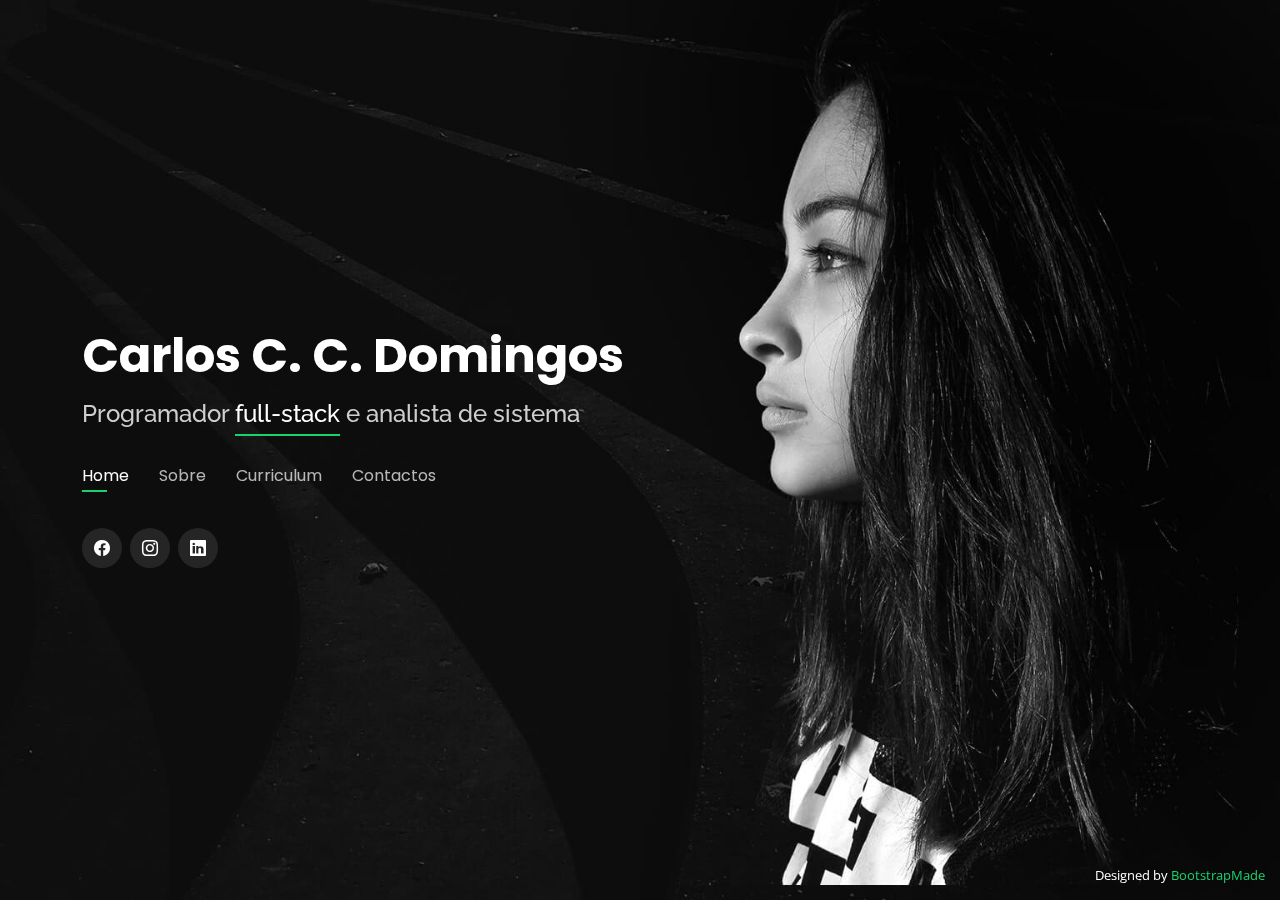
==== index.html @ 658e86a1 "melhorias" ====
<!DOCTYPE html>
<html lang="en">

<head>
  <meta charset="utf-8">
  <meta content="width=device-width, initial-scale=1.0" name="viewport">

  <title>Portifolio</title>
  <meta
    content="esta pagina tem como obetivo de fazer a minha apresentação pessoal e das ablidades profissionais e minhas competencias"
    name="description">
  <meta content="" name="keywords">

  <!-- Favicons -->
  <link href="assets/img/favicon.png" rel="icon">
  <link href="assets/img/apple-touch-icon.png" rel="apple-touch-icon">

  <!-- Google Fonts -->
  <link
    href="https://fonts.googleapis.com/css?family=Open+Sans:300,300i,400,400i,600,600i,700,700i|Raleway:300,300i,400,400i,500,500i,600,600i,700,700i|Poppins:300,300i,400,400i,500,500i,600,600i,700,700i"
    rel="stylesheet">

  <!-- Vendor CSS Files -->
  <link href="assets/vendor/bootstrap/css/bootstrap.min.css" rel="stylesheet">
  <link href="assets/vendor/bootstrap-icons/bootstrap-icons.css" rel="stylesheet">
  <link href="assets/vendor/boxicons/css/boxicons.min.css" rel="stylesheet">
  <link href="assets/vendor/glightbox/css/glightbox.min.css" rel="stylesheet">
  <link href="assets/vendor/remixicon/remixicon.css" rel="stylesheet">
  <link href="assets/vendor/swiper/swiper-bundle.min.css" rel="stylesheet">

  <!-- Template Main CSS File -->
  <link href="assets/css/style.css" rel="stylesheet">

  <!-- =======================================================
  * Template Name: Personal
  * Template URL: https://bootstrapmade.com/personal-free-resume-bootstrap-template/
  * Updated: Mar 17 2024 with Bootstrap v5.3.3
  * Author: BootstrapMade.com
  * License: https://bootstrapmade.com/license/
  ======================================================== -->
</head>

<body>

  <!-- ======= Header ======= -->
  <header id="header">
    <div class="container">

      <h1><a href="index.html">Carlos C. C. Domingos</a></h1>
      <!-- Uncomment below if you prefer to use an image logo -->
      <!-- <a href="index.html" class="mr-auto"><img src="assets/img/logo.png" alt="" class="img-fluid"></a> -->
      <h2>Programador <span>full-stack</span> e analista de sistema</h2>

      <nav id="navbar" class="navbar">
        <ul>
          <li><a class="nav-link active" href="#header">Home</a></li>
          <li><a class="nav-link" href="#about">Sobre</a></li>
          <li><a class="nav-link" href="#resume">Curriculum</a></li>
          <!-- <li><a class="nav-link" href="#services">Serviços</a></li> -->
          <!-- <li><a class="nav-link" href="#portfolio">Portfolio</a></li> -->
          <li><a class="nav-link" href="#contact">Contactos</a></li>
        </ul>
        <i class="bi bi-list mobile-nav-toggle"></i>
      </nav><!-- .navbar -->

      <div class="social-links">
        <a href="#" class="facebook"><i class="bi bi-facebook"></i></a>
        <a href="#" class="instagram"><i class="bi bi-instagram"></i></a>
        <a href="#" class="linkedin"><i class="bi bi-linkedin"></i></a>
      </div>

    </div>
  </header><!-- End Header -->

  <!-- ======= About Section ======= -->
  <section id="about" class="about">

    <!-- ======= About Me ======= -->
    <div class="about-me container">

      <div class="section-title">
        <h2>Sobre mi</h2>
        <p>Saiba mais sobre mi</p>
      </div>

      <div class="row">
        <div class="col-lg-4" data-aos="fade-right">
          <img src="assets/img/me.jpg" class="img-fluid" alt="">
        </div>
        <div class="col-lg-8 pt-4 pt-lg-0 content" data-aos="fade-left">
          <h3>Programador &amp; Analista de Sistema</h3>
          <p class="fst-italic">
            Trabalho no ramo das tecnologias de informação a mais 8 anos, meus estudos em ciências da computação
            continuam a servir de susporte para adaptação de solucões computacionais nas mais diversar areas.
          </p>
          <div class="row">
            <div class="col-lg-6">
              <ul>
                <li><i class="bi bi-chevron-right"></i> <strong>Data Nascimento:</strong> <span>15/05/1991</span></li>
                <li><i class="bi bi-chevron-right"></i> <strong>Website:</strong> <span>www.example.com</span></li>
                <li><i class="bi bi-chevron-right"></i> <strong>Phone:</strong> <span>+244 934 527 303</span></li>
                <li><i class="bi bi-chevron-right"></i> <strong>Endereço:</strong> <span>Luanda - Talatona, Rua do MAT,
                    piquete nos arredores do salão das testemunhas de Jeová</span></li>
              </ul>
            </div>
            <div class="col-lg-6">
              <ul>
                <li><i class="bi bi-chevron-right"></i> <strong>Idade:</strong> <span>33</span></li>
                <li><i class="bi bi-chevron-right"></i> <strong>Grau Academico:</strong> <span>Bacharel</span></li>
                <li><i class="bi bi-chevron-right"></i> <strong>Email:</strong> <span>carlos18mauro@gmail.com</span>
                </li>
                <li><i class="bi bi-chevron-right"></i> <strong>Freelance:</strong> <span>Disponivel</span></li>
              </ul>
            </div>
          </div>
          <p>
            Profissional qualificado com sólida experiência na área de atuação, demonstrando competência técnica e
            habilidades avançadas em resolução de problemas. Possui excelente capacidade de comunicação e trabalho em
            equipe, além de forte comprometimento com prazos e qualidade.
            Proativo e adaptável a diferentes ambientes de trabalho,
            com contínuo interesse em desenvolvimento profissional.
            Especializado em Ciências da Computação.
          </p>
        </div>
      </div>

    </div><!-- End About Me -->

    <!-- ======= Counts ======= -->
    <div class="counts container">

      <div class="row">

        <div class="col-lg-3 col-md-6">
          <div class="count-box">
            <i class="bi bi-emoji-smile"></i>
            <span data-purecounter-start="0" data-purecounter-end="5" data-purecounter-duration="1"
              class="purecounter"></span>
            <p>Empresas &amp; Start-up</p>
          </div>
        </div>

        <div class="col-lg-3 col-md-6 mt-5 mt-md-0">
          <div class="count-box">
            <i class="bi bi-journal-richtext"></i>
            <span data-purecounter-start="0" data-purecounter-end="41" data-purecounter-duration="1"
              class="purecounter"></span>
            <p>Projectos</p>
          </div>
        </div>

        <div class="col-lg-3 col-md-6 mt-5 mt-lg-0">
          <div class="count-box">
            <i class="bi bi-headset"></i>
            <span data-purecounter-start="0" data-purecounter-end="24" data-purecounter-duration="1"
              class="purecounter"></span>
            <p>Suporte</p>
          </div>
        </div>
      </div>

    </div><!-- End Counts -->

    <!-- ======= Skills  ======= -->
    <div class="skills container">

      <div class="section-title">
        <h2>Abilidade</h2>
      </div>

      <div class="row skills-content">

        <div class="col-lg-6">

          <div class="progress">
            <span class="skill">HTML <i class="val">100%</i></span>
            <div class="progress-bar-wrap">
              <div class="progress-bar" role="progressbar" aria-valuenow="100" aria-valuemin="0" aria-valuemax="100">
              </div>
            </div>
          </div>

          <div class="progress">
            <span class="skill">CSS <i class="val">90%</i></span>
            <div class="progress-bar-wrap">
              <div class="progress-bar" role="progressbar" aria-valuenow="90" aria-valuemin="0" aria-valuemax="100">
              </div>
            </div>
          </div>

          <div class="progress">
            <span class="skill">JavaScript <i class="val">75%</i></span>
            <div class="progress-bar-wrap">
              <div class="progress-bar" role="progressbar" aria-valuenow="75" aria-valuemin="0" aria-valuemax="100">
              </div>
            </div>
          </div>

        </div>

        <div class="col-lg-6">

          <div class="progress">
            <span class="skill">PHP <i class="val">97%</i></span>
            <div class="progress-bar-wrap">
              <div class="progress-bar" role="progressbar" aria-valuenow="80" aria-valuemin="0" aria-valuemax="100">
              </div>
            </div>
          </div>

          <div class="progress">
            <span class="skill">WordPress/CMS <i class="val">90%</i></span>
            <div class="progress-bar-wrap">
              <div class="progress-bar" role="progressbar" aria-valuenow="90" aria-valuemin="0" aria-valuemax="100">
              </div>
            </div>
          </div>

          <div class="progress">
            <span class="skill">Photoshop <i class="val">55%</i></span>
            <div class="progress-bar-wrap">
              <div class="progress-bar" role="progressbar" aria-valuenow="55" aria-valuemin="0" aria-valuemax="100">
              </div>
            </div>
          </div>

        </div>

      </div>

    </div><!-- End Skills -->

    <!-- ======= Interests ======= -->
    <div class="interests container">

      <div class="section-title">
        <h2>Intereses</h2>
      </div>

      <div class="row">
        <div class="col-lg-3 col-md-4">
          <div class="icon-box">
            <i class="ri-store-line" style="color: #ffbb2c;"></i>
            <h3>colaborador</h3>
          </div>
        </div>
        <div class="col-lg-3 col-md-4">
          <div class="icon-box">
            <i class="ri-bar-chart-box-line" style="color: #5578ff;"></i>
            <h3>Analise de Sistema</h3>
          </div>
        </div>
        <div class="col-lg-3 col-md-4">
          <div class="icon-box">
            <i class="ri-database-2-line" style="color: #47aeff;"></i>
            <h3>Analise de Dados</h3>
          </div>
        </div>
        <div class="col-lg-3 col-md-4">
          <div class="icon-box">
            <i class="ri-file-list-3-line" style="color: #11dbcf;"></i>
            <h3>Programação</h3>
          </div>
        </div>

      </div>

    </div><!-- End Interests -->

  </section><!-- End About Section -->

  <!-- ======= Resume Section ======= -->
  <section id="resume" class="resume">
    <div class="container">

      <div class="section-title">
        <h2>Curriculum</h2>
        <p>Meu CV</p>
      </div>

      <div class="row">
        <div class="col-lg-6">
          <h3 class="resume-title">Sumário</h3>
          <div class="resume-item pb-0">
            <h4>Carlos Capitão Cavunga Domingos</h4>
            <p>
              <em>
                Programador inovador e focado em prazos,
                com mais de 7 anos de experiência projetando e
                desenvolvendo sistemas web
                centrado na divulgação de empresas digitalmente e aplicações operacionais,
                desde o conceito inicial até a entrega final refinada.
              </em>
            </p>
            <p>
            <ul>
              <li>Talatona Rua MAT, Piquete, ao lado do salão do reino das testemunhas de Jeová</li>
              <li>+244 934 527 303</li>
              <li>carlos18mauro@gmail.com</li>
            </ul>
            </p>
          </div>

          <h3 class="resume-title">Educação</h3>
          <div class="resume-item">
            <h4>Bacharel</h4>
            <h5>2014 - 2018</h5>
            <p><em>Ciências da Computação, Universidade Agostinho Neto, UAN</em></p>
            <p>
              Aprendemos conceitos e aplicações do ramo computacionais nas mais variadas
              areas com foco de resolução de problemas a niveis computacionais.
            </p>
          </div>
          <div class="resume-item">
            <h4>Médio</h4>
            <h5>2007 - 2010</h5>
            <p><em>Contabilidade e Gestão, Intituto Medio Politecnico Kimamuenho, IMPK</em></p>
            <p>
              aprendi a ter dominio de gestão de empresa, contabilidade e auditoria e revisão de contas.
            </p>
          </div>
          <div class="resume-item">
            <h4>Profissional</h4>
            <h5>2015</h5>
            <p><em>CCNA 1 &emsp; CCNA 2, Instituto Profissioanl Itel</em></p>
            <p>
              Tive aprendizado profissional de redes de computadores.
            </p>
          </div>
        </div>
        <div class="col-lg-6">
          <h3 class="resume-title"> Experiências</h3>
          <div class="resume-item">
            <h4>Gestor de Projeto</h4>
            <h5>2020 - Data atual</h5>
            <p><em>Sartorial 55, Bela BusnessPark, LDA </em></p>
            <p>
            <ul>
              <li>adaptei as tecnicas de gestão de projetos na empresa em que colaboro.</li>
              <li>Numa escala de produção de 20% que a minha empresa produz, tivemos uma aumento de até 95% em rendimento.
              </li>
              <li>
                diminuição de uso de papel em até 80%.
              </li>
              <li>
                Aprimorei o envio de encomenda de encomenda de 4 envios por dia para 15 encomenda por dia, gerando um lucro com crescimento exponencial.
              </li>
            </ul>
            </p>
          </div>
          <div class="resume-item">
            <h4>Programador</h4>
            <h5>2015 - Data atual</h5>
            <p><em>Freelance</em></p>
            <p>
            <ul>
              <li>atualmente dou suporte e/ou consultoria em projetos academicos e empresariais.</li>
              <li>desenvolvo pagina de apresentação (layout) para algumas Start-up.</li>
              <li>faço portifolio igual a este para profissionais de todos os ramos.</li>
              <li>Criu mais de 4 apresentações e propostas de sites por mês para empresas e pessoas singulares.</li>
            </ul>
            </p>
          </div>
        </div>
      </div>

    </div>
  </section><!-- End Resume Section -->

  <!-- ======= Services Section ======= -->
  <!-- <section id="services" class="services">
    <div class="container">

      <div class="section-title">
        <h2>Services</h2>
        <p>My Services</p>
      </div>

      <div class="row">
        <div class="col-lg-4 col-md-6 d-flex align-items-stretch">
          <div class="icon-box">
            <div class="icon"><i class="bx bxl-dribbble"></i></div>
            <h4><a href="">Lorem Ipsum</a></h4>
            <p>Voluptatum deleniti atque corrupti quos dolores et quas molestias excepturi</p>
          </div>
        </div>

        <div class="col-lg-4 col-md-6 d-flex align-items-stretch mt-4 mt-md-0">
          <div class="icon-box">
            <div class="icon"><i class="bx bx-file"></i></div>
            <h4><a href="">Sed ut perspiciatis</a></h4>
            <p>Duis aute irure dolor in reprehenderit in voluptate velit esse cillum dolore</p>
          </div>
        </div>

        <div class="col-lg-4 col-md-6 d-flex align-items-stretch mt-4 mt-lg-0">
          <div class="icon-box">
            <div class="icon"><i class="bx bx-tachometer"></i></div>
            <h4><a href="">Magni Dolores</a></h4>
            <p>Excepteur sint occaecat cupidatat non proident, sunt in culpa qui officia</p>
          </div>
        </div>

        <div class="col-lg-4 col-md-6 d-flex align-items-stretch mt-4">
          <div class="icon-box">
            <div class="icon"><i class="bx bx-world"></i></div>
            <h4><a href="">Nemo Enim</a></h4>
            <p>At vero eos et accusamus et iusto odio dignissimos ducimus qui blanditiis</p>
          </div>
        </div>

        <div class="col-lg-4 col-md-6 d-flex align-items-stretch mt-4">
          <div class="icon-box">
            <div class="icon"><i class="bx bx-slideshow"></i></div>
            <h4><a href="">Dele cardo</a></h4>
            <p>Quis consequatur saepe eligendi voluptatem consequatur dolor consequuntur</p>
          </div>
        </div>

        <div class="col-lg-4 col-md-6 d-flex align-items-stretch mt-4">
          <div class="icon-box">
            <div class="icon"><i class="bx bx-arch"></i></div>
            <h4><a href="">Divera don</a></h4>
            <p>Modi nostrum vel laborum. Porro fugit error sit minus sapiente sit aspernatur</p>
          </div>
        </div>

      </div>

    </div>
  </section> -->
  <!-- End Services Section -->

  <!-- ======= Portfolio Section ======= -->
  <!-- <section id="portfolio" class="portfolio">
    <div class="container">

      <div class="section-title">
        <h2>Portfolio</h2>
        <p>My Works</p>
      </div>

      <div class="row">
        <div class="col-lg-12 d-flex justify-content-center">
          <ul id="portfolio-flters">
            <li data-filter="*" class="filter-active">All</li>
            <li data-filter=".filter-app">App</li>
            <li data-filter=".filter-card">Card</li>
            <li data-filter=".filter-web">Web</li>
          </ul>
        </div>
      </div>

      <div class="row portfolio-container">

        <div class="col-lg-4 col-md-6 portfolio-item filter-app">
          <div class="portfolio-wrap">
            <img src="assets/img/portfolio/portfolio-1.jpg" class="img-fluid" alt="">
            <div class="portfolio-info">
              <h4>App 1</h4>
              <p>App</p>
              <div class="portfolio-links">
                <a href="assets/img/portfolio/portfolio-1.jpg" data-gallery="portfolioGallery"
                  class="portfolio-lightbox" title="App 1"><i class="bx bx-plus"></i></a>
                <a href="portfolio-details.html" data-gallery="portfolioDetailsGallery" data-glightbox="type: external"
                  class="portfolio-details-lightbox" title="Portfolio Details"><i class="bx bx-link"></i></a>
              </div>
            </div>
          </div>
        </div>

        <div class="col-lg-4 col-md-6 portfolio-item filter-web">
          <div class="portfolio-wrap">
            <img src="assets/img/portfolio/portfolio-2.jpg" class="img-fluid" alt="">
            <div class="portfolio-info">
              <h4>Web 3</h4>
              <p>Web</p>
              <div class="portfolio-links">
                <a href="assets/img/portfolio/portfolio-2.jpg" data-gallery="portfolioGallery"
                  class="portfolio-lightbox" title="Web 3"><i class="bx bx-plus"></i></a>
                <a href="portfolio-details.html" data-gallery="portfolioDetailsGallery" data-glightbox="type: external"
                  class="portfolio-details-lightbox" title="Portfolio Details"><i class="bx bx-link"></i></a>
              </div>
            </div>
          </div>
        </div>

        <div class="col-lg-4 col-md-6 portfolio-item filter-app">
          <div class="portfolio-wrap">
            <img src="assets/img/portfolio/portfolio-3.jpg" class="img-fluid" alt="">
            <div class="portfolio-info">
              <h4>App 2</h4>
              <p>App</p>
              <div class="portfolio-links">
                <a href="assets/img/portfolio/portfolio-3.jpg" data-gallery="portfolioGallery"
                  class="portfolio-lightbox" title="App 2"><i class="bx bx-plus"></i></a>
                <a href="portfolio-details.html" data-gallery="portfolioDetailsGallery" data-glightbox="type: external"
                  class="portfolio-details-lightbox" title="Portfolio Details"><i class="bx bx-link"></i></a>
              </div>
            </div>
          </div>
        </div>

        <div class="col-lg-4 col-md-6 portfolio-item filter-card">
          <div class="portfolio-wrap">
            <img src="assets/img/portfolio/portfolio-4.jpg" class="img-fluid" alt="">
            <div class="portfolio-info">
              <h4>Card 2</h4>
              <p>Card</p>
              <div class="portfolio-links">
                <a href="assets/img/portfolio/portfolio-4.jpg" data-gallery="portfolioGallery"
                  class="portfolio-lightbox" title="Card 2"><i class="bx bx-plus"></i></a>
                <a href="portfolio-details.html" data-gallery="portfolioDetailsGallery" data-glightbox="type: external"
                  class="portfolio-details-lightbox" title="Portfolio Details"><i class="bx bx-link"></i></a>
              </div>
            </div>
          </div>
        </div>

        <div class="col-lg-4 col-md-6 portfolio-item filter-web">
          <div class="portfolio-wrap">
            <img src="assets/img/portfolio/portfolio-5.jpg" class="img-fluid" alt="">
            <div class="portfolio-info">
              <h4>Web 2</h4>
              <p>Web</p>
              <div class="portfolio-links">
                <a href="assets/img/portfolio/portfolio-5.jpg" data-gallery="portfolioGallery"
                  class="portfolio-lightbox" title="Web 2"><i class="bx bx-plus"></i></a>
                <a href="portfolio-details.html" data-gallery="portfolioDetailsGallery" data-glightbox="type: external"
                  class="portfolio-details-lightbox" title="Portfolio Details"><i class="bx bx-link"></i></a>
              </div>
            </div>
          </div>
        </div>

        <div class="col-lg-4 col-md-6 portfolio-item filter-app">
          <div class="portfolio-wrap">
            <img src="assets/img/portfolio/portfolio-6.jpg" class="img-fluid" alt="">
            <div class="portfolio-info">
              <h4>App 3</h4>
              <p>App</p>
              <div class="portfolio-links">
                <a href="assets/img/portfolio/portfolio-6.jpg" data-gallery="portfolioGallery"
                  class="portfolio-lightbox" title="App 3"><i class="bx bx-plus"></i></a>
                <a href="portfolio-details.html" data-gallery="portfolioDetailsGallery" data-glightbox="type: external"
                  class="portfolio-details-lightbox" title="Portfolio Details"><i class="bx bx-link"></i></a>
              </div>
            </div>
          </div>
        </div>

        <div class="col-lg-4 col-md-6 portfolio-item filter-card">
          <div class="portfolio-wrap">
            <img src="assets/img/portfolio/portfolio-7.jpg" class="img-fluid" alt="">
            <div class="portfolio-info">
              <h4>Card 1</h4>
              <p>Card</p>
              <div class="portfolio-links">
                <a href="assets/img/portfolio/portfolio-7.jpg" data-gallery="portfolioGallery"
                  class="portfolio-lightbox" title="Card 1"><i class="bx bx-plus"></i></a>
                <a href="portfolio-details.html" data-gallery="portfolioDetailsGallery" data-glightbox="type: external"
                  class="portfolio-details-lightbox" title="Portfolio Details"><i class="bx bx-link"></i></a>
              </div>
            </div>
          </div>
        </div>

        <div class="col-lg-4 col-md-6 portfolio-item filter-card">
          <div class="portfolio-wrap">
            <img src="assets/img/portfolio/portfolio-8.jpg" class="img-fluid" alt="">
            <div class="portfolio-info">
              <h4>Card 3</h4>
              <p>Card</p>
              <div class="portfolio-links">
                <a href="assets/img/portfolio/portfolio-8.jpg" data-gallery="portfolioGallery"
                  class="portfolio-lightbox" title="Card 3"><i class="bx bx-plus"></i></a>
                <a href="portfolio-details.html" data-gallery="portfolioDetailsGallery" data-glightbox="type: external"
                  class="portfolio-details-lightbox" title="Portfolio Details"><i class="bx bx-link"></i></a>
              </div>
            </div>
          </div>
        </div>

        <div class="col-lg-4 col-md-6 portfolio-item filter-web">
          <div class="portfolio-wrap">
            <img src="assets/img/portfolio/portfolio-9.jpg" class="img-fluid" alt="">
            <div class="portfolio-info">
              <h4>Web 3</h4>
              <p>Web</p>
              <div class="portfolio-links">
                <a href="assets/img/portfolio/portfolio-9.jpg" data-gallery="portfolioGallery"
                  class="portfolio-lightbox" title="Web 3"><i class="bx bx-plus"></i></a>
                <a href="portfolio-details.html" data-gallery="portfolioDetailsGallery" data-glightbox="type: external"
                  class="portfolio-details-lightbox" title="Portfolio Details"><i class="bx bx-link"></i></a>
              </div>
            </div>
          </div>
        </div>

      </div>

    </div>
  </section> -->
  <!-- End Portfolio Section -->

  <!-- ======= Contact Section ======= -->
  <section id="contact" class="contact">
    <div class="container">

      <div class="section-title">
        <h2>Contactos</h2>
        <p>Entre em Contacto</p>
      </div>

      <div class="row mt-2">

        <div class="col-md-6 d-flex align-items-stretch">
          <div class="info-box">
            <i class="bx bx-map"></i>
            <h3>Endereço</h3>
            <p>Talatona, Luanda, Rua do MAT, piquete ao lado do salão do reino das testemunhas de Jeová.</p>
          </div>
        </div>

        <div class="col-md-6 mt-4 mt-md-0 d-flex align-items-stretch">
          <div class="info-box">
            <i class="bx bx-share-alt"></i>
            <h3>Redes Sociais</h3>
            <div class="social-links">
              <a href="#" class="facebook"><i class="bi bi-facebook"></i></a>
              <a href="#" class="instagram"><i class="bi bi-instagram"></i></a>
              <a href="#" class="linkedin"><i class="bi bi-linkedin"></i></a>
            </div>
          </div>
        </div>

        <div class="col-md-6 mt-4 d-flex align-items-stretch">
          <div class="info-box">
            <i class="bx bx-envelope"></i>
            <h3>Email</h3>
            <p>carlos18mauro@gmail.com</p>
          </div>
        </div>
        <div class="col-md-6 mt-4 d-flex align-items-stretch">
          <div class="info-box">
            <i class="bx bx-phone-call"></i>
            <h3>Ligue</h3>
            <p>+244 934 527 303</p>
          </div>
        </div>
      </div>
    </div>
  </section><!-- End Contact Section -->

  <div class="credits">
    <!-- All the links in the footer should remain intact. -->
    <!-- You can delete the links only if you purchased the pro version. -->
    <!-- Licensing information: https://bootstrapmade.com/license/ -->
    <!-- Purchase the pro version with working PHP/AJAX contact form: https://bootstrapmade.com/personal-free-resume-bootstrap-template/ -->
    Designed by <a href="https://bootstrapmade.com/">BootstrapMade</a>
  </div>

  <!-- Vendor JS Files -->
  <script src="assets/vendor/purecounter/purecounter_vanilla.js"></script>
  <script src="assets/vendor/bootstrap/js/bootstrap.bundle.min.js"></script>
  <script src="assets/vendor/glightbox/js/glightbox.min.js"></script>
  <script src="assets/vendor/isotope-layout/isotope.pkgd.min.js"></script>
  <script src="assets/vendor/swiper/swiper-bundle.min.js"></script>
  <script src="assets/vendor/waypoints/noframework.waypoints.js"></script>
  <script src="assets/vendor/php-email-form/validate.js"></script>

  <!-- Template Main JS File -->
  <script src="assets/js/main.js"></script>

</body>

</html>
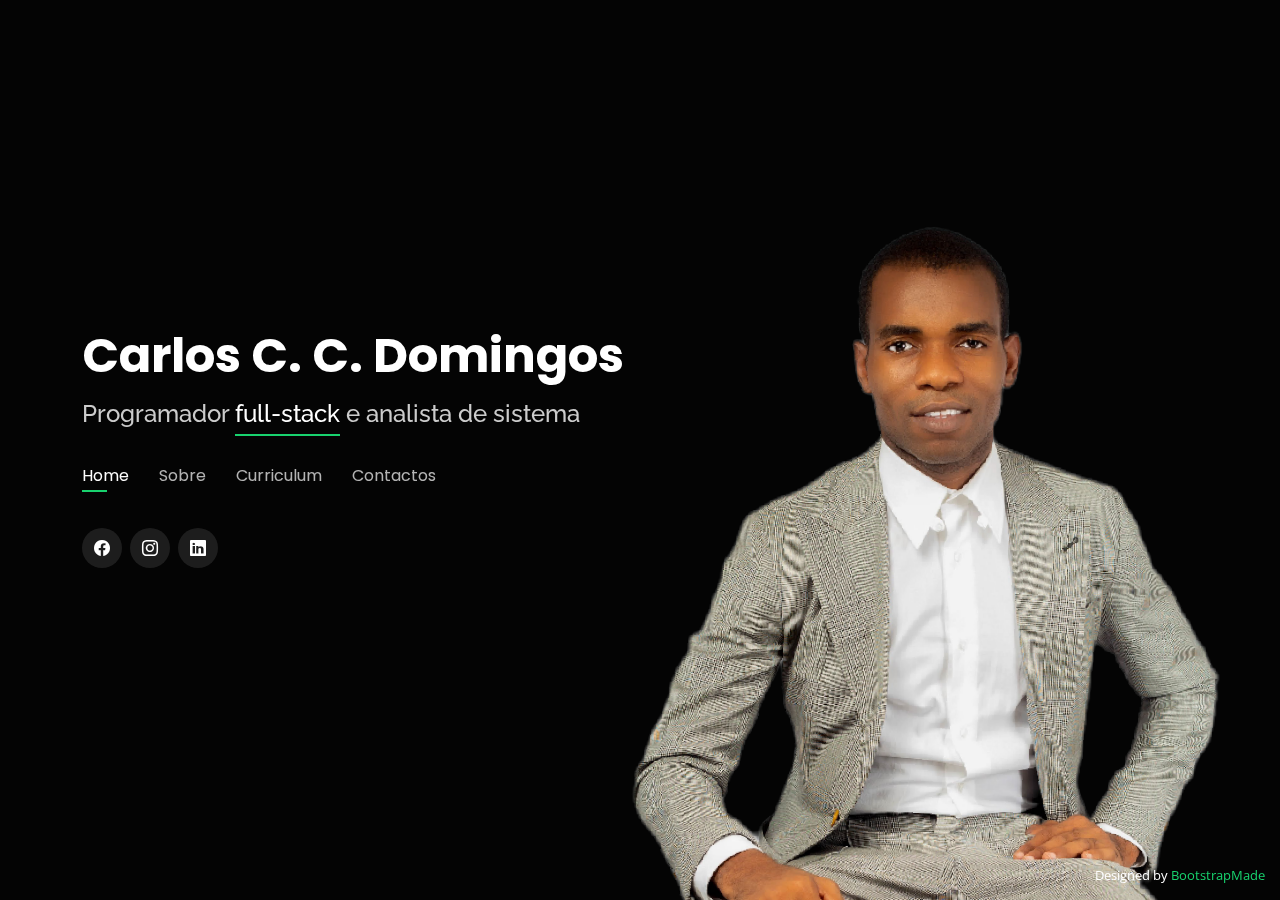
==== commit 16af2655: "photo alterada" ====
--- a/index.html
+++ b/index.html
@@ -46,7 +46,7 @@
   <header id="header">
     <div class="container">
 
-      <h1><a href="index.html">Carlos C. C. Domingos</a></h1>
+      <h1><a href="#">Carlos C. C. Domingos</a></h1>
       <!-- Uncomment below if you prefer to use an image logo -->
       <!-- <a href="index.html" class="mr-auto"><img src="assets/img/logo.png" alt="" class="img-fluid"></a> -->
       <h2>Programador <span>full-stack</span> e analista de sistema</h2>
@@ -85,7 +85,7 @@
 
       <div class="row">
         <div class="col-lg-4" data-aos="fade-right">
-          <img src="assets/img/me.jpg" class="img-fluid" alt="">
+          <img src="img/half.jpg" class="img-fluid" alt="">
         </div>
         <div class="col-lg-8 pt-4 pt-lg-0 content" data-aos="fade-left">
           <h3>Programador &amp; Analista de Sistema</h3>
--- a/assets/css/style.css
+++ b/assets/css/style.css
@@ -20,8 +20,7 @@
 body::before {
   content: "";
   position: fixed;
-  background: #040404 url("../img/bg.jpg") top right no-repeat;
-  background-size: cover;
+  background: #040404 url("../../img/photo.png")  right no-repeat;
   left: 0;
   right: 0;
   top: 0;
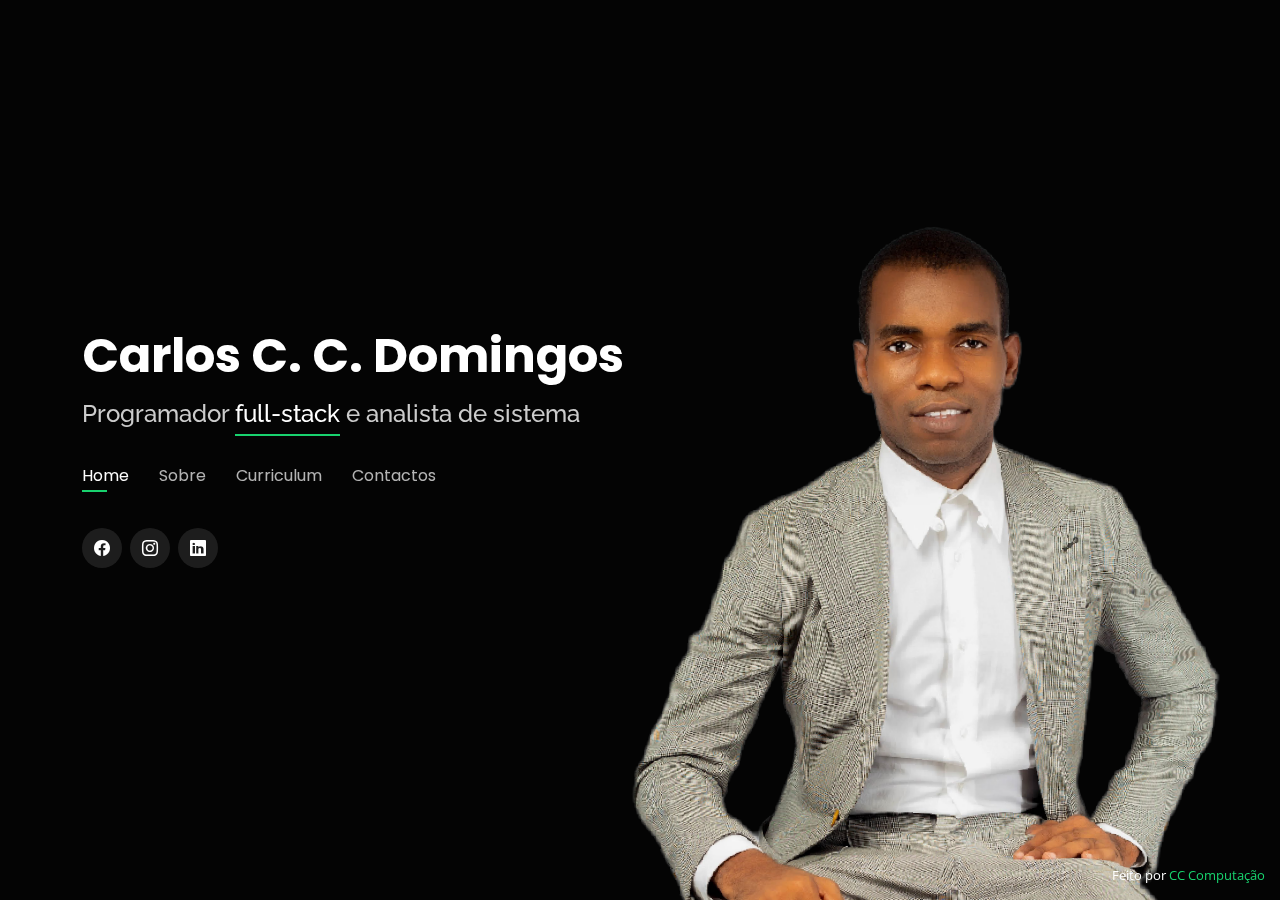
==== commit 79fd71bd: "autoria" ====
--- a/index.html
+++ b/index.html
@@ -657,7 +657,7 @@
     <!-- You can delete the links only if you purchased the pro version. -->
     <!-- Licensing information: https://bootstrapmade.com/license/ -->
     <!-- Purchase the pro version with working PHP/AJAX contact form: https://bootstrapmade.com/personal-free-resume-bootstrap-template/ -->
-    Designed by <a href="https://bootstrapmade.com/">BootstrapMade</a>
+    Feito por  <a href="#">CC Computação</a>
   </div>
 
   <!-- Vendor JS Files -->
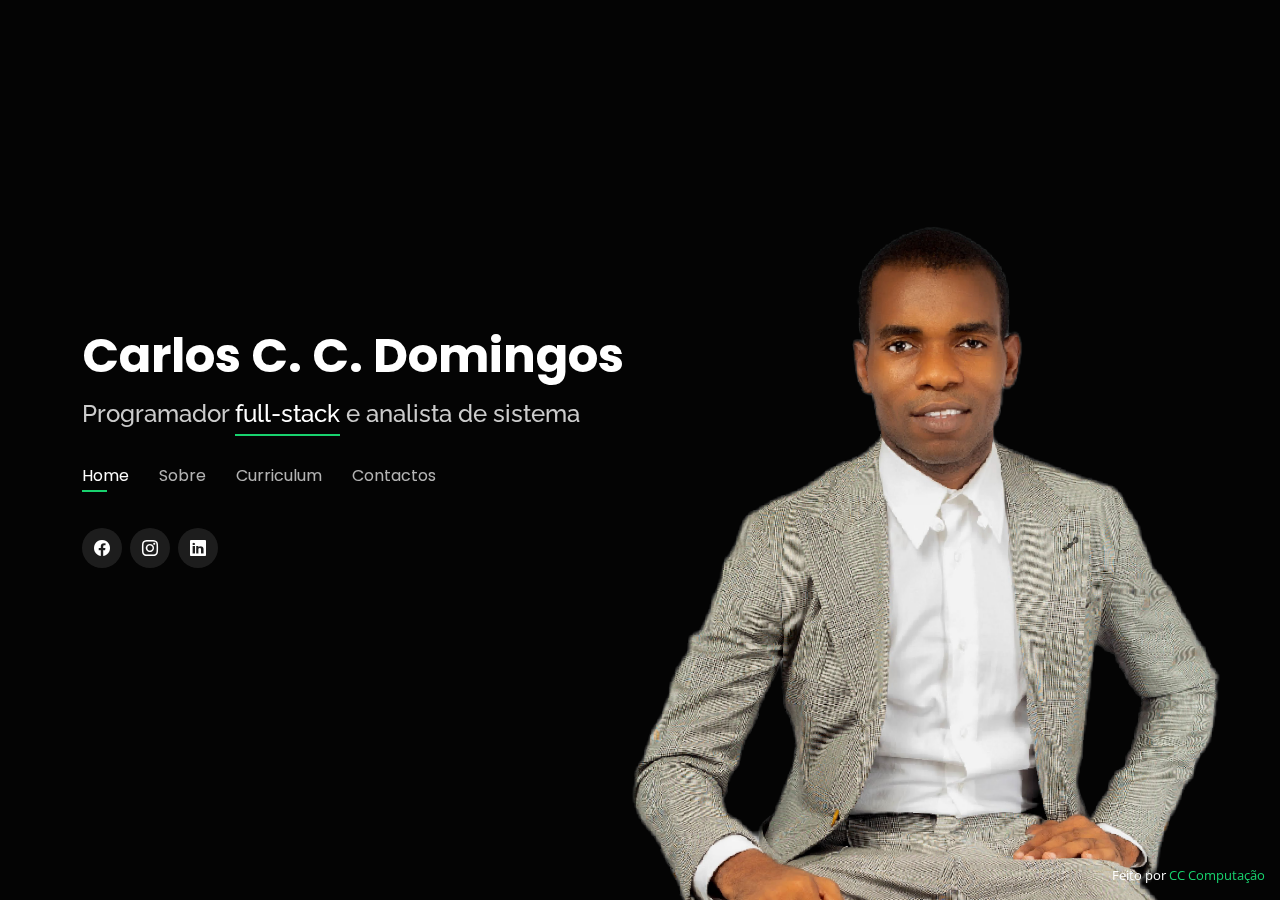
==== commit 3ae8e831: "curso atual" ====
--- a/index.html
+++ b/index.html
@@ -5,15 +5,15 @@
   <meta charset="utf-8">
   <meta content="width=device-width, initial-scale=1.0" name="viewport">
 
-  <title>Portifolio</title>
+  <title>Portfólio</title>
   <meta
     content="esta pagina tem como obetivo de fazer a minha apresentação pessoal e das ablidades profissionais e minhas competencias"
     name="description">
   <meta content="" name="keywords">
 
   <!-- Favicons -->
-  <link href="assets/img/favicon.png" rel="icon">
-  <link href="assets/img/apple-touch-icon.png" rel="apple-touch-icon">
+  <link href="img/photo.png" rel="icon">
+  <link href="img/photo.png" rel="apple-touch-icon">
 
   <!-- Google Fonts -->
   <link
@@ -79,8 +79,8 @@
     <div class="about-me container">
 
       <div class="section-title">
-        <h2>Sobre mi</h2>
-        <p>Saiba mais sobre mi</p>
+        <h2>Sobre mim</h2>
+        <p>Saiba mais sobre mim</p>
       </div>
 
       <div class="row">
@@ -90,26 +90,26 @@
         <div class="col-lg-8 pt-4 pt-lg-0 content" data-aos="fade-left">
           <h3>Programador &amp; Analista de Sistema</h3>
           <p class="fst-italic">
-            Trabalho no ramo das tecnologias de informação a mais 8 anos, meus estudos em ciências da computação
-            continuam a servir de susporte para adaptação de solucões computacionais nas mais diversar areas.
+            Trabalho no ramo das tecnologias de informação a mais 8 de anos, meus estudos em ciências da computação
+            continuam a servir de susporte para adaptação de solucões computacionais nas mais diversar áreas.
           </p>
           <div class="row">
             <div class="col-lg-6">
               <ul>
                 <li><i class="bi bi-chevron-right"></i> <strong>Data Nascimento:</strong> <span>15/05/1991</span></li>
-                <li><i class="bi bi-chevron-right"></i> <strong>Website:</strong> <span>www.example.com</span></li>
+                <li><i class="bi bi-chevron-right"></i> <strong>Website:</strong> <span>https://carlos18capitao.github.io/portf/</span></li>
                 <li><i class="bi bi-chevron-right"></i> <strong>Phone:</strong> <span>+244 934 527 303</span></li>
                 <li><i class="bi bi-chevron-right"></i> <strong>Endereço:</strong> <span>Luanda - Talatona, Rua do MAT,
-                    piquete nos arredores do salão das testemunhas de Jeová</span></li>
+                    piquete nos arredores do salão do reino das testemunhas de Jeová</span></li>
               </ul>
             </div>
             <div class="col-lg-6">
               <ul>
                 <li><i class="bi bi-chevron-right"></i> <strong>Idade:</strong> <span>33</span></li>
-                <li><i class="bi bi-chevron-right"></i> <strong>Grau Academico:</strong> <span>Bacharel</span></li>
+                <li><i class="bi bi-chevron-right"></i> <strong>Grau Académico:</strong> <span>Bacharel</span></li>
                 <li><i class="bi bi-chevron-right"></i> <strong>Email:</strong> <span>carlos18mauro@gmail.com</span>
                 </li>
-                <li><i class="bi bi-chevron-right"></i> <strong>Freelance:</strong> <span>Disponivel</span></li>
+                <li><i class="bi bi-chevron-right"></i> <strong>Freelance:</strong> <span>Disponível</span></li>
               </ul>
             </div>
           </div>
@@ -165,7 +165,7 @@
     <div class="skills container">
 
       <div class="section-title">
-        <h2>Abilidade</h2>
+        <h2>Habilidades</h2>
       </div>
 
       <div class="row skills-content">
@@ -209,7 +209,7 @@
           </div>
 
           <div class="progress">
-            <span class="skill">WordPress/CMS <i class="val">90%</i></span>
+            <span class="skill">WordPress <i class="val">90%</i></span>
             <div class="progress-bar-wrap">
               <div class="progress-bar" role="progressbar" aria-valuenow="90" aria-valuemin="0" aria-valuemax="100">
               </div>
@@ -247,13 +247,13 @@
         <div class="col-lg-3 col-md-4">
           <div class="icon-box">
             <i class="ri-bar-chart-box-line" style="color: #5578ff;"></i>
-            <h3>Analise de Sistema</h3>
+            <h3>Análise de Sistema</h3>
           </div>
         </div>
         <div class="col-lg-3 col-md-4">
           <div class="icon-box">
             <i class="ri-database-2-line" style="color: #47aeff;"></i>
-            <h3>Analise de Dados</h3>
+            <h3>Análise de Dados</h3>
           </div>
         </div>
         <div class="col-lg-3 col-md-4">
@@ -286,7 +286,7 @@
             <p>
               <em>
                 Programador inovador e focado em prazos,
-                com mais de 7 anos de experiência projetando e
+                com mais de 8 anos de experiência projetando e
                 desenvolvendo sistemas web
                 centrado na divulgação de empresas digitalmente e aplicações operacionais,
                 desde o conceito inicial até a entrega final refinada.
@@ -308,13 +308,13 @@
             <p><em>Ciências da Computação, Universidade Agostinho Neto, UAN</em></p>
             <p>
               Aprendemos conceitos e aplicações do ramo computacionais nas mais variadas
-              areas com foco de resolução de problemas a niveis computacionais.
+              áreas com foco de resolução de problemas a niveis computacionais.
             </p>
           </div>
           <div class="resume-item">
             <h4>Médio</h4>
             <h5>2007 - 2010</h5>
-            <p><em>Contabilidade e Gestão, Intituto Medio Politecnico Kimamuenho, IMPK</em></p>
+            <p><em>Contabilidade e Gestão, Intituto Médio Politecnico Kimamuenho, IMPK</em></p>
             <p>
               aprendi a ter dominio de gestão de empresa, contabilidade e auditoria e revisão de contas.
             </p>
@@ -322,10 +322,15 @@
           <div class="resume-item">
             <h4>Profissional</h4>
             <h5>2015</h5>
-            <p><em>CCNA 1 &emsp; CCNA 2, Instituto Profissioanl Itel</em></p>
+            <p><em>CCNA 1 &amp; CCNA 2, Instituto Profissional Itel - Rangel</em></p>
             <p>
               Tive aprendizado profissional de redes de computadores.
             </p>
+          
+            <h4>Profissional</h4>
+            <h5>Atualmente</h5>
+            <p><em>Cuzinha, Escola de Hotelária e Restauração - Talatona</em></p>
+            
           </div>
         </div>
         <div class="col-lg-6">
@@ -333,17 +338,17 @@
           <div class="resume-item">
             <h4>Gestor de Projeto</h4>
             <h5>2020 - Data atual</h5>
-            <p><em>Sartorial 55, Bela BusnessPark, LDA </em></p>
+            <p><em>Sartorial 55 - (Alfaiate Perfeito), Bela BusnessPark, LDA </em></p>
             <p>
             <ul>
-              <li>adaptei as tecnicas de gestão de projetos na empresa em que colaboro.</li>
+              <li>adaptei as técnicas de gestão de projetos na empresa em que colaboro.</li>
               <li>Numa escala de produção de 20% que a minha empresa produz, tivemos uma aumento de até 95% em rendimento.
               </li>
               <li>
                 diminuição de uso de papel em até 80%.
               </li>
               <li>
-                Aprimorei o envio de encomenda de encomenda de 4 envios por dia para 15 encomenda por dia, gerando um lucro com crescimento exponencial.
+                Aprimorei o envio de encomendas de 4 envios por dia para 15 encomenda por dia, gerando um lucro com crescimento exponencial.
               </li>
             </ul>
             </p>
@@ -354,7 +359,7 @@
             <p><em>Freelance</em></p>
             <p>
             <ul>
-              <li>atualmente dou suporte e/ou consultoria em projetos academicos e empresariais.</li>
+              <li>atualmente dou suporte e/ou consultoria em projetos académicos e empresariais.</li>
               <li>desenvolvo pagina de apresentação (layout) para algumas Start-up.</li>
               <li>faço portifolio igual a este para profissionais de todos os ramos.</li>
               <li>Criu mais de 4 apresentações e propostas de sites por mês para empresas e pessoas singulares.</li>
@@ -365,7 +370,8 @@
       </div>
 
     </div>
-  </section><!-- End Resume Section -->
+  </section>
+  <!-- End Resume Section -->
 
   <!-- ======= Services Section ======= -->
   <!-- <section id="services" class="services">
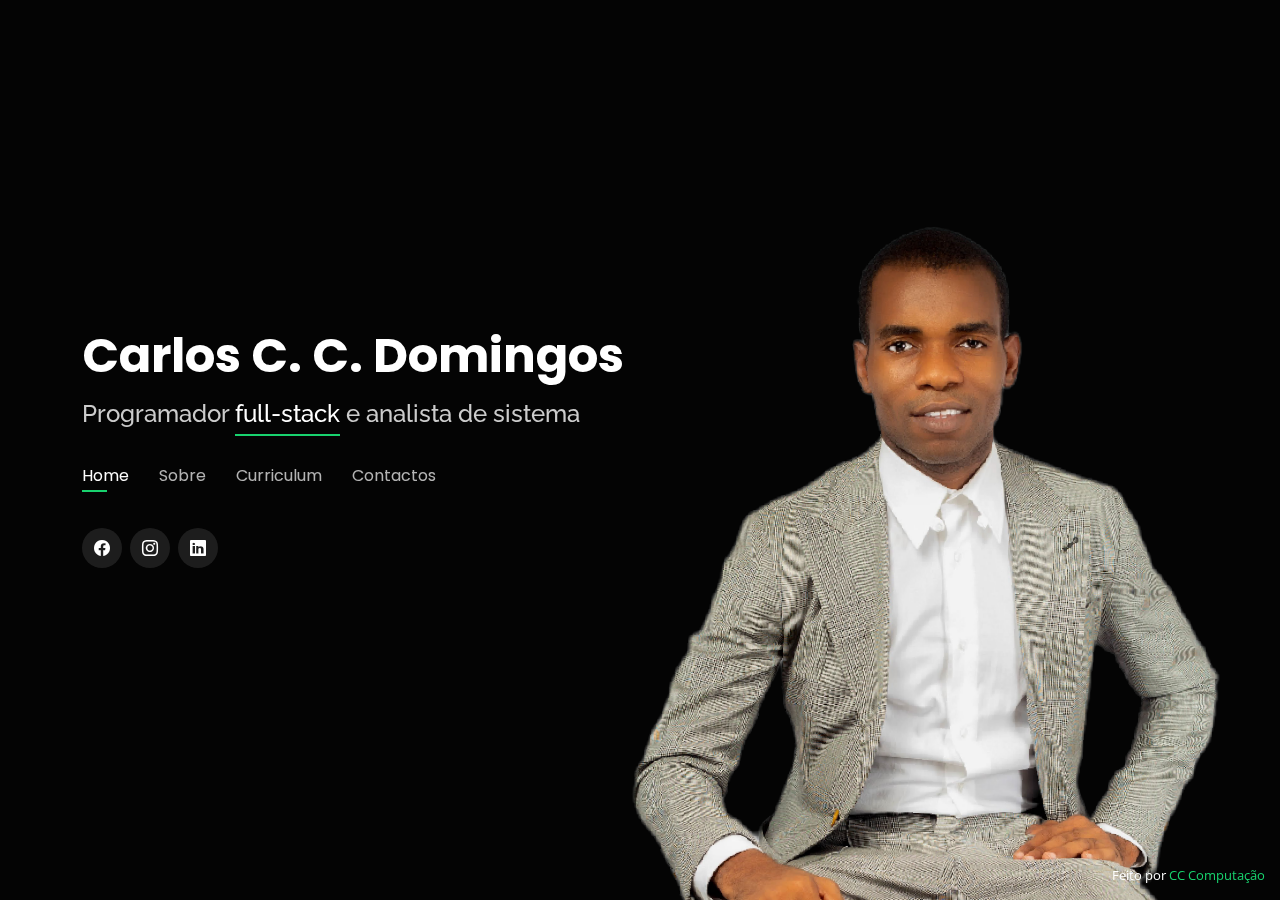
==== commit b13a9fed: "habilidades acrescentada" ====
--- a/index.html
+++ b/index.html
@@ -173,6 +173,20 @@
         <div class="col-lg-6">
 
           <div class="progress">
+            <span class="skill">Docker <i class="val">97%</i></span>
+            <div class="progress-bar-wrap">
+              <div class="progress-bar" role="progressbar" aria-valuenow="97" aria-valuemin="0" aria-valuemax="100">
+              </div>
+            </div>
+          </div>
+          <div class="progress">
+            <span class="skill">Git & GitHub <i class="val">97%</i></span>
+            <div class="progress-bar-wrap">
+              <div class="progress-bar" role="progressbar" aria-valuenow="97" aria-valuemin="0" aria-valuemax="100">
+              </div>
+            </div>
+          </div>
+          <div class="progress">
             <span class="skill">HTML <i class="val">100%</i></span>
             <div class="progress-bar-wrap">
               <div class="progress-bar" role="progressbar" aria-valuenow="100" aria-valuemin="0" aria-valuemax="100">
@@ -189,12 +203,34 @@
           </div>
 
           <div class="progress">
+            <span class="skill">BootStrap <i class="val">90%</i></span>
+            <div class="progress-bar-wrap">
+              <div class="progress-bar" role="progressbar" aria-valuenow="90" aria-valuemin="0" aria-valuemax="100">
+              </div>
+            </div>
+          </div>
+          <div class="progress">
+            <span class="skill">TailwindCss <i class="val">90%</i></span>
+            <div class="progress-bar-wrap">
+              <div class="progress-bar" role="progressbar" aria-valuenow="90" aria-valuemin="0" aria-valuemax="100">
+              </div>
+            </div>
+          </div>
+
+          <div class="progress">
             <span class="skill">JavaScript <i class="val">75%</i></span>
             <div class="progress-bar-wrap">
               <div class="progress-bar" role="progressbar" aria-valuenow="75" aria-valuemin="0" aria-valuemax="100">
               </div>
             </div>
           </div>
+          <div class="progress">
+            <span class="skill">Vue Js <i class="val">75%</i></span>
+            <div class="progress-bar-wrap">
+              <div class="progress-bar" role="progressbar" aria-valuenow="75" aria-valuemin="0" aria-valuemax="100">
+              </div>
+            </div>
+          </div>
 
         </div>
 
@@ -204,6 +240,20 @@
             <span class="skill">PHP <i class="val">97%</i></span>
             <div class="progress-bar-wrap">
               <div class="progress-bar" role="progressbar" aria-valuenow="80" aria-valuemin="0" aria-valuemax="100">
+              </div>
+            </div>
+          </div>
+          <div class="progress">
+            <span class="skill">Laravel <i class="val">97%</i></span>
+            <div class="progress-bar-wrap">
+              <div class="progress-bar" role="progressbar" aria-valuenow="80" aria-valuemin="0" aria-valuemax="100">
+              </div>
+            </div>
+          </div>
+          <div class="progress">
+            <span class="skill">MySql <i class="val">87%</i></span>
+            <div class="progress-bar-wrap">
+              <div class="progress-bar" role="progressbar" aria-valuenow="87" aria-valuemin="0" aria-valuemax="100">
               </div>
             </div>
           </div>
